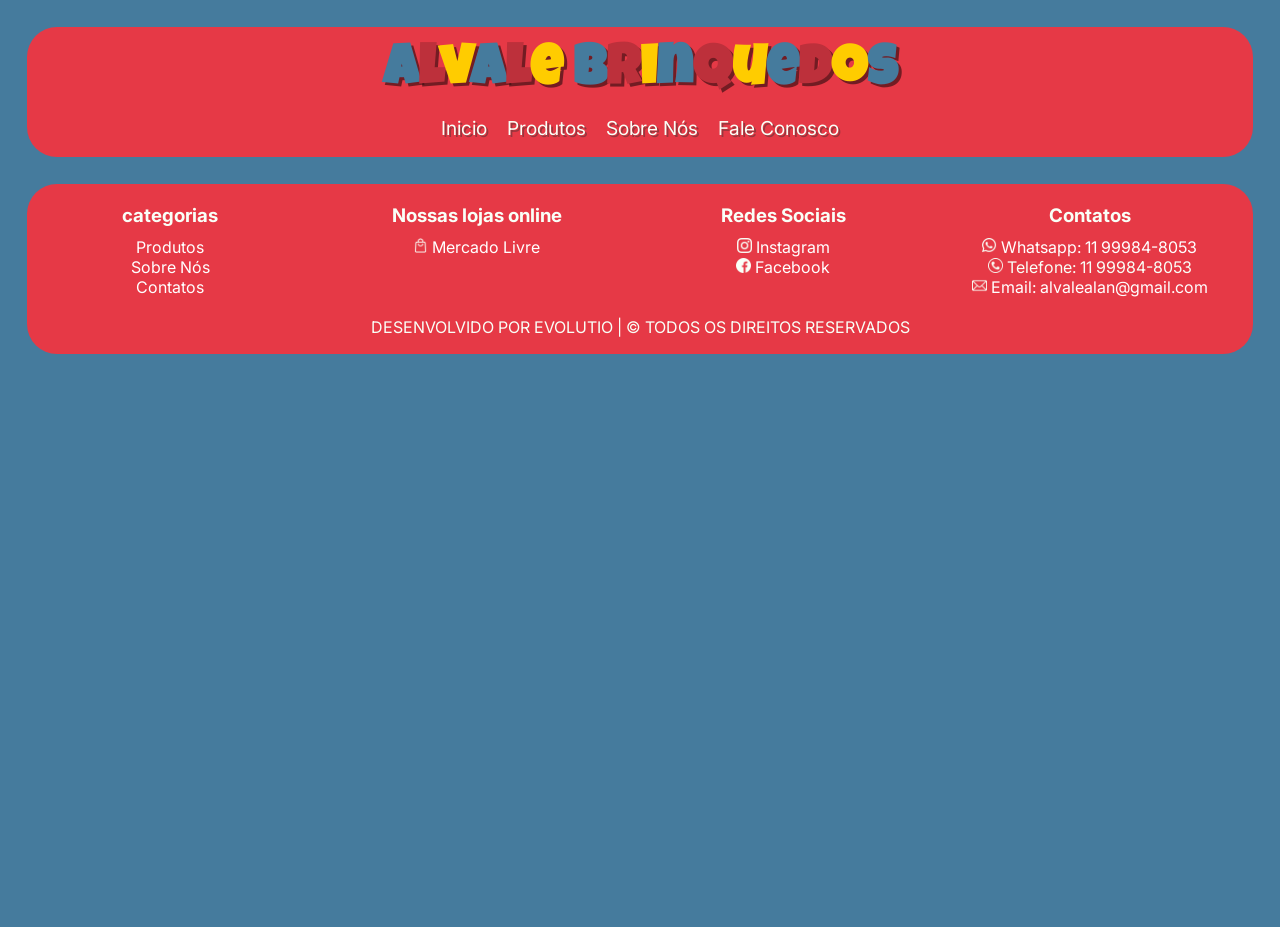
==== html/contatos.html @ 78a8fd79 "finalização do index, adição do favicon das paginas, adição dos icons no footer, e estrutura da pagi" ====
<!DOCTYPE html>
<html lang="pt-br">
<head>
    <meta charset="UTF-8">
    <meta name="viewport" content="width=device-width, initial-scale=1.0">
    <link rel="stylesheet" href="../style.css">
    <link rel="stylesheet" href="../css/faleConosco.css">
    <link rel="shortcut icon" href="../assets/icons/favicon.ico" type="image/x-icon">
    <title>Fale Conosco | Alvale Brinquedos</title>
</head>
<body>
    <header>
        <h1><span class="color1">a</span><span class="color2">l</span><span class="color3">v</span><span class="color1">a</span><span class="color2">l</span><span class="color3">e</span> <span class="color1">b</span><span class="color2">r</span><span class="color3">i</span><span class="color1">n</span><span class="color2">q</span><span class="color3">u</span><span class="color1">e</span><span class="color2">d</span><span class="color3">o</span><span class="color1">s</span> </h1>
        <nav>
            <ul>
                <li><a href="../index.html">Inicio</a></li>
                <li><a href="./produtos.html">Produtos</a></li>
                <li><a href="./quemSomos.html">Sobre Nós</a></li>
                <li><a href="./contatos.html">Fale Conosco</a></li>
            </ul>
        </nav>
    </header>
    <main>

    </main>
    <footer>
        <article class="outrosProdutos alinhamento">
            <h3>categorias</h3>
            <ul>
                <li><a href="produtos.html">Produtos</a></li>
                <li><a href="sobreAEmpresa.html">Sobre Nós</a></li>
                <li><a href="faleConosco.html">Contatos</a></li>
            </ul>
        </article>
        <article class="nossasLojas alinhamento">
            <h3>Nossas lojas online</h3>
            <ul>
                <li><a href=""><img src="../assets/icons/bag.png" alt="" width="15px"> Mercado Livre</a></li>
            </ul>
        </article>
        <article class="redesSociais alinhamento">
            <h3>Redes Sociais</h3>
            <ul>
                <li><a href="https://www.instagram.com/alvale.brinquedos/"><img src="../assets/icons/instagram.png" alt="" width="15px"> Instagram</a></li>
                <li><a href="#"><img src="../assets/icons/facebook.png" alt="" width="15px"> Facebook</a></li>
            </ul>
        </article>
        <article class="contatos alinhamento">
            <h3>Contatos</h3>
            <ul>
                <li><a href=""><img src="../assets/icons/whatsapp.png" alt="" width="15px"> Whatsapp: 11 99984-8053</a></li>
                <li><img src="../assets/icons/phone.png" alt="" width="15px"> Telefone: 11 99984-8053</li>
                <li><a href=""><img src="../assets/icons/mail.png" alt="" width="15px"> Email:  alvalealan@gmail.com</a></li>
            </ul>
        </article>
        <p>DESENVOLVIDO POR EVOLUTIO | © TODOS OS DIREITOS RESERVADOS</p>
    </footer>
</body>
</html>
---- style.css ----
/* 
    Utilizar esse como cod padrão das paginas como header e footer 
*/

@charset "UTF-8";

@import url('https://fonts.googleapis.com/css2?family=Germania+One&family=Inter:ital,opsz,wght@0,14..32,100..900;1,14..32,100..900&family=Milonga&family=Oswald:wght@200..700&display=swap');

@import url('https://fonts.googleapis.com/css2?family=Germania+One&family=Inter:ital,opsz,wght@0,14..32,100..900;1,14..32,100..900&family=Luckiest+Guy&family=Milonga&family=Oswald:wght@200..700&display=swap');

:root{
    --brancoNeve: #f9fff7;
    --amareloSol: #FFCC00;
    --vermelho: #E63946;
    --vermelhoEscuro: #bd303b;
    --azul: #1D3557;
    --azulClaro: #457B9D;
    --fontTitulo: 'Luckiest Guy';
    --fontPadrao: 'inter';
}


*{
    margin: 0;
    padding: 0;
    box-sizing: border-box;
}

body{
    font-family: 'inter';
    background-color: var(--azulClaro);
    height: 100vh;
}
/* Cabeçalho */
header{
    margin: 3vh;
    border-radius: 30px;
    background-color: var(--vermelho);
    color: var(--brancoNeve);
    min-height: 130px;
    display: flex;
    justify-content: center;
    align-items: center;
    flex-direction: column;
    gap: 15px;
}
header h1{
    font-size: 3.5rem;
    font-family: 'Luckiest Guy';
    text-shadow: 3px 3px rgba(0, 0, 0, 0.5);
}
header ul{
    list-style: none;
    display: flex;
}
header a{
    color: var(--brancoNeve);
    font-size: 1.2rem;
    padding: 10px;
    text-decoration: none;
    text-shadow: 2px 2px #32333270;
}
header a:hover{
    background-color: var(--vermelhoEscuro);
    border-radius: 10px;
}
.color1{
    color: var(--azulClaro);
}
.color2{
    color: var(--vermelhoEscuro);
}
.color3{
    color: var(--amareloSol);
}

/* rodape */

footer{
    margin: 3vh;
    background-color: var(--vermelho);
    color: var(--brancoNeve);
    min-height: 170px;
    display: grid;
    grid-template-columns: 1fr 1fr 1fr 1fr;
    grid-template-rows: 2.5fr .7fr;
    border-radius: 30px;
}

footer article{
    text-align: center;
}

footer h3{
    margin-bottom: 10px;
}

footer ul{
    list-style-type: none;
    
}

footer a{
    color: white;
    text-decoration: none;
}
footer li:hover{
    color: rgb(218, 217, 217);
}
footer a:hover{
    color: rgb(218, 217, 217);
}
footer p{
    grid-column: 1 / span 4;
    text-align: center;
}
.alinhamento{
    margin-top: 20px;
    margin-right: 20px;
}
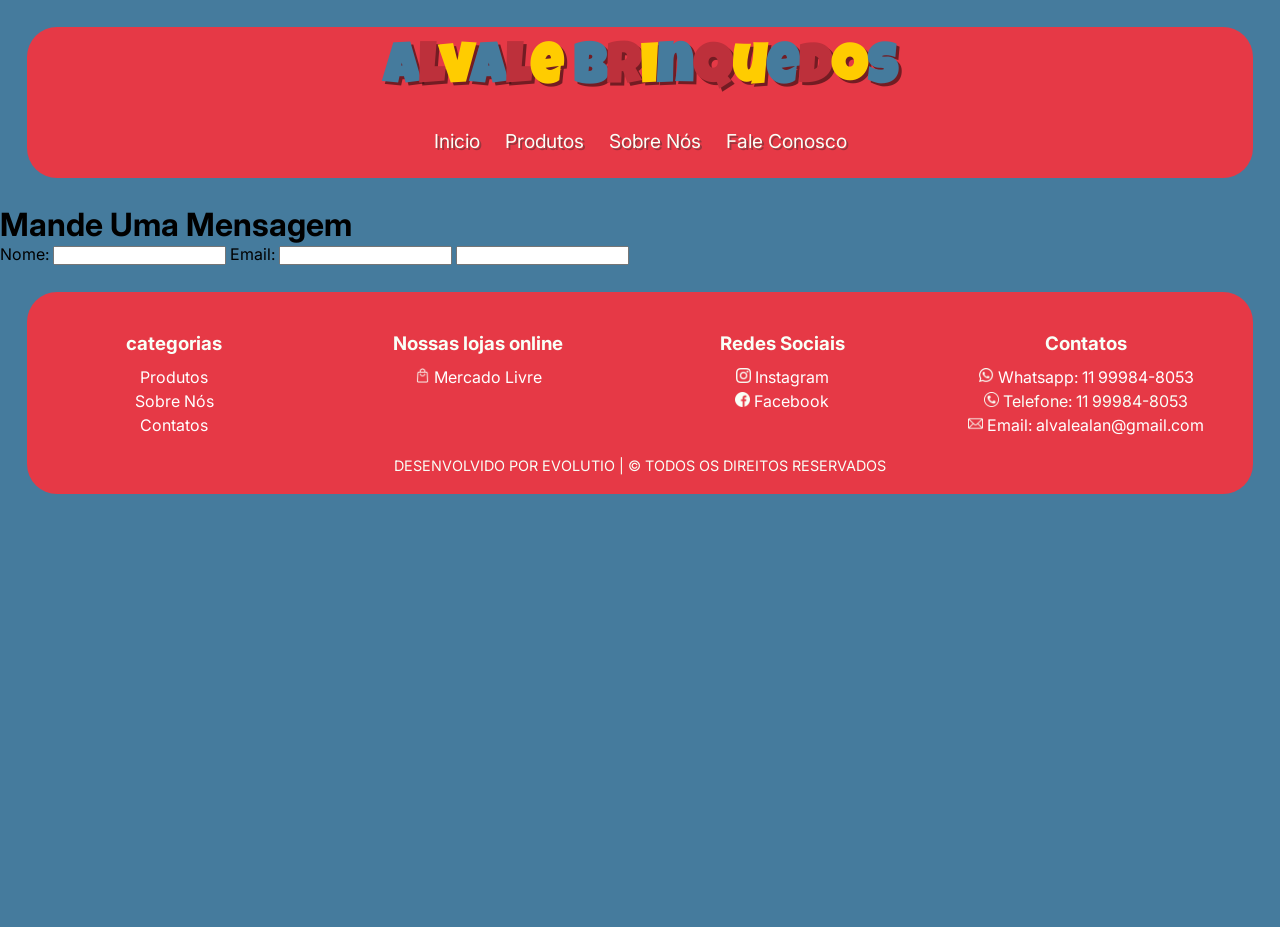
==== commit 39794945: "inicio do formulario" ====
--- a/html/contatos.html
+++ b/html/contatos.html
@@ -21,7 +21,17 @@
         </nav>
     </header>
     <main>
-
+        <div class="container">
+            <h1>Mande Uma Mensagem</h1>
+            <form action="#">
+                <label for="">Nome:</label>
+                <input type="text">
+                <label for="">Email:</label>
+                <input type="text">
+                <label for="telefone"></label>
+                <input type="text">
+            </form>
+        </div>
     </main>
     <footer>
         <article class="outrosProdutos alinhamento">
--- a/style.css
+++ b/style.css
@@ -1,7 +1,3 @@
-/* 
-    Utilizar esse como cod padrão das paginas como header e footer 
-*/
-
 @charset "UTF-8";
 
 @import url('https://fonts.googleapis.com/css2?family=Germania+One&family=Inter:ital,opsz,wght@0,14..32,100..900;1,14..32,100..900&family=Milonga&family=Oswald:wght@200..700&display=swap');
@@ -29,11 +25,18 @@
 body{
     font-family: 'inter';
     background-color: var(--azulClaro);
-    height: 100vh;
+    min-height: 100vh; /* era height: 100vh, o que cortava o fundo em telas pequenas */
 }
+
+img{
+    max-width: 100%;
+    height: auto;
+}
+
 /* Cabeçalho */
 header{
     margin: 3vh;
+    padding: 15px 20px;
     border-radius: 30px;
     background-color: var(--vermelho);
     color: var(--brancoNeve);
@@ -45,15 +48,21 @@
     gap: 15px;
 }
 header h1{
-    font-size: 3.5rem;
+    font-size: clamp(2rem, 8vw, 3.5rem); /* encolhe sozinho conforme a tela */
     font-family: 'Luckiest Guy';
     text-shadow: 3px 3px rgba(0, 0, 0, 0.5);
+    text-align: center;
+    line-height: 1.1;
 }
 header ul{
     list-style: none;
     display: flex;
+    flex-wrap: wrap;        /* links quebram de linha em vez de estourar a tela */
+    justify-content: center;
+    gap: 5px;
 }
 header a{
+    display: inline-block;
     color: var(--brancoNeve);
     font-size: 1.2rem;
     padding: 10px;
@@ -78,12 +87,14 @@
 
 footer{
     margin: 3vh;
+    padding: 20px 10px;
     background-color: var(--vermelho);
     color: var(--brancoNeve);
     min-height: 170px;
     display: grid;
-    grid-template-columns: 1fr 1fr 1fr 1fr;
-    grid-template-rows: 2.5fr .7fr;
+    grid-template-columns: repeat(4, 1fr);
+    grid-template-rows: auto auto;
+    gap: 20px 10px;
     border-radius: 30px;
 }
 
@@ -97,7 +108,11 @@
 
 footer ul{
     list-style-type: none;
-    
+
+}
+
+footer li{
+    padding: 2px 0;
 }
 
 footer a{
@@ -111,10 +126,51 @@
     color: rgb(218, 217, 217);
 }
 footer p{
-    grid-column: 1 / span 4;
+    grid-column: 1 / -1; /* ocupa a linha toda, não importa quantas colunas existam */
     text-align: center;
+    font-size: .9rem;
 }
 .alinhamento{
     margin-top: 20px;
     margin-right: 20px;
+}
+
+/* ========== RESPONSIVO ========== */
+
+/* Tablet */
+@media (max-width: 900px){
+    header{
+        margin: 2vh;
+        border-radius: 25px;
+    }
+    footer{
+        margin: 2vh;
+        grid-template-columns: repeat(2, 1fr); /* 4 colunas viram 2x2 */
+        border-radius: 25px;
+        gap: 25px 10px;
+    }
+}
+
+/* Celular */
+@media (max-width: 600px){
+    header{
+        margin: 10px;
+        padding: 20px 10px;
+        border-radius: 20px;
+        gap: 10px;
+    }
+    header a{
+        font-size: 1rem;
+        padding: 8px 10px;
+    }
+    footer{
+        margin: 10px;
+        padding: 25px 15px;
+        grid-template-columns: 1fr; /* tudo em uma coluna */
+        border-radius: 20px;
+    }
+    .alinhamento{
+        margin-top: 0;
+        margin-right: 0;
+    }
 }
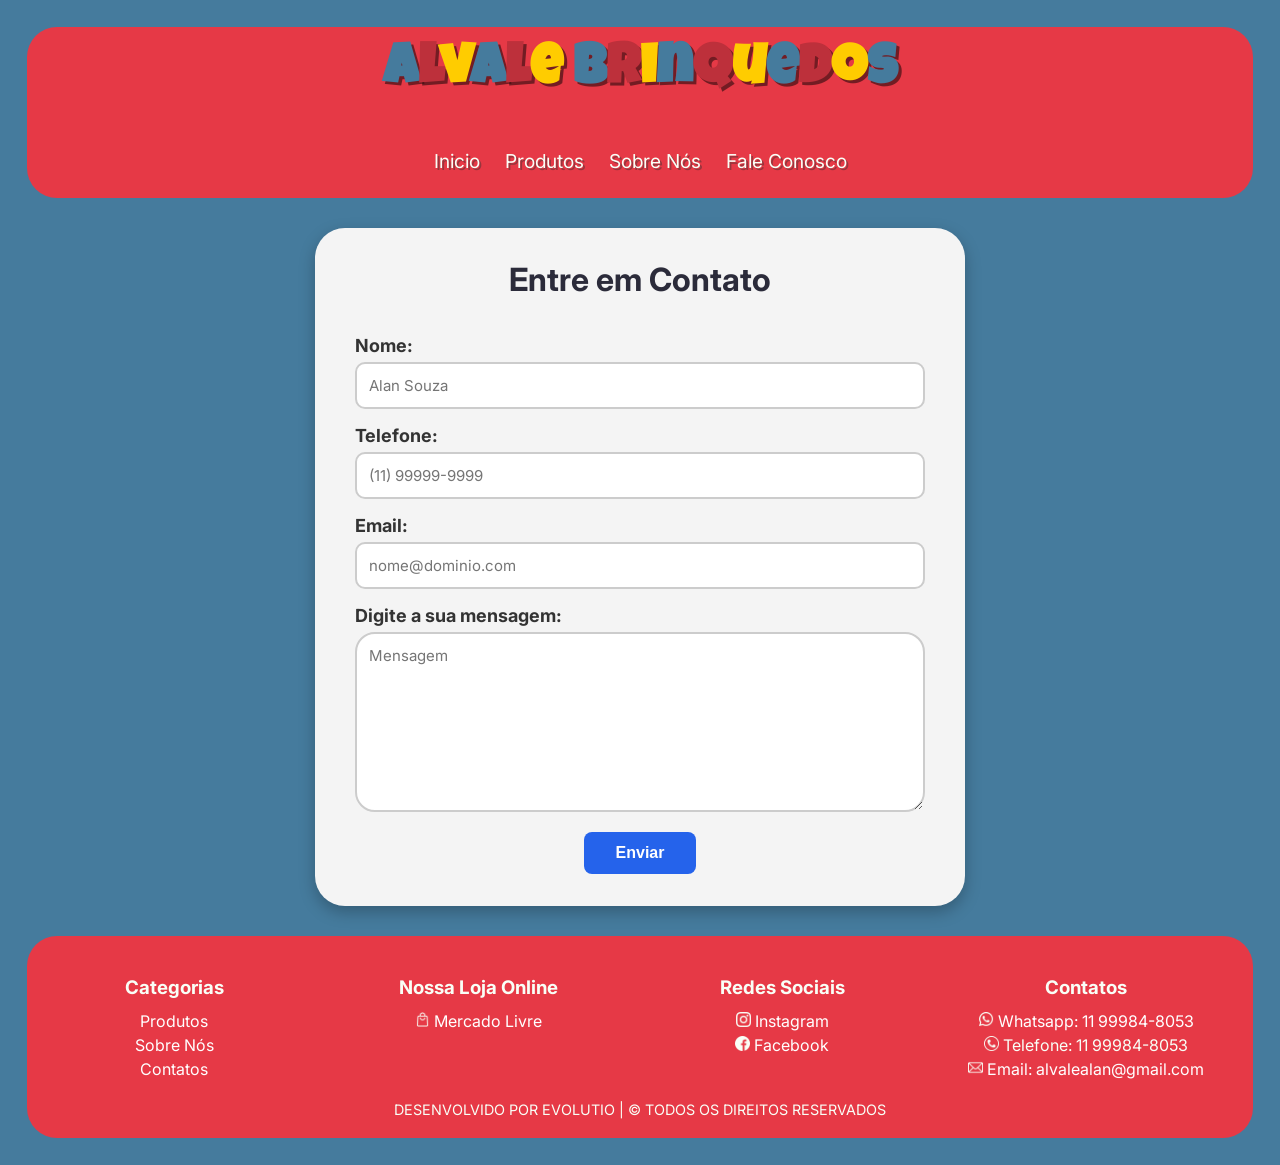
==== commit 7bbc1402: "forms" ====
--- a/html/contatos.html
+++ b/html/contatos.html
@@ -22,20 +22,27 @@
     </header>
     <main>
         <div class="container">
-            <h1>Mande Uma Mensagem</h1>
+           
             <form action="#">
+                <h1>Entre em Contato</h1>
                 <label for="">Nome:</label>
-                <input type="text">
+                <input type="text"placeholder="Alan Souza">
+                <label for="telefone">Telefone:</label>
+                <input type="number" placeholder="(11) 99999-9999">
                 <label for="">Email:</label>
-                <input type="text">
-                <label for="telefone"></label>
-                <input type="text">
+                <input type="email" placeholder="nome@dominio.com">
+                <label for="mensagem">Digite a sua mensagem:</label>
+                <textarea id="mensagem" placeholder="Mensagem"></textarea>
+
+   
+            <button type="reset">Enviar</button>
+                
             </form>
         </div>
     </main>
     <footer>
         <article class="outrosProdutos alinhamento">
-            <h3>categorias</h3>
+            <h3>Categorias</h3>
             <ul>
                 <li><a href="produtos.html">Produtos</a></li>
                 <li><a href="sobreAEmpresa.html">Sobre Nós</a></li>
@@ -43,7 +50,7 @@
             </ul>
         </article>
         <article class="nossasLojas alinhamento">
-            <h3>Nossas lojas online</h3>
+            <h3>Nossa Loja Online</h3>
             <ul>
                 <li><a href=""><img src="../assets/icons/bag.png" alt="" width="15px"> Mercado Livre</a></li>
             </ul>
--- a/css/faleConosco.css
+++ b/css/faleConosco.css
@@ -0,0 +1,77 @@
+/* FORMULÁRIO*/
+
+form{
+    display: flex;
+    flex-direction: column;
+    align-items: center;
+    max-width: 650px;
+    margin:30px auto;
+    padding: 32px 40px;
+    background: #f4f4f4;
+    border-radius: 30px;
+    box-shadow: 0 6px 16px rgba(0,0,0,.25);
+    
+}
+
+h1{
+    text-align:center;
+    margin: 0 0 20px;
+    font-size: 32px;
+    font-weight: 500;
+    color: #2b2b3a;
+    font-weight: bold;
+}
+
+
+label{
+    display: block;
+    text-align:left;
+    width: 100%;
+    margin:16px 0 6px;
+    font-size: 18px;
+    font-weight: 400;
+    color: #333;
+    font-weight: bold;
+}
+
+
+input,
+textarea{
+    padding: 12px;
+    border: 2px solid #ccc;
+    border-radius: 10px;
+    font-family: inherit;
+    box-sizing: border-box;
+    font-size: 15px;
+    width:100%;
+  
+}
+
+textarea{
+    min-height: 180px;
+    resize:vertical;
+    border-radius: 20px;
+    outline: none;
+}
+
+input:focus, textarea:focus{
+border-color: #e8203a;
+outline: none;
+}
+
+button{
+    margin: 20px auto 0;
+    padding: 12px 32px;
+    background-color: #2563eb ;
+    color: white;
+    border: none;
+    border-radius: 8px;
+    font-size: 16px;
+    font-weight: bold;
+    cursor: pointer;
+    display: block;
+}
+
+button:hover{
+    background:#c01a30 ;
+}
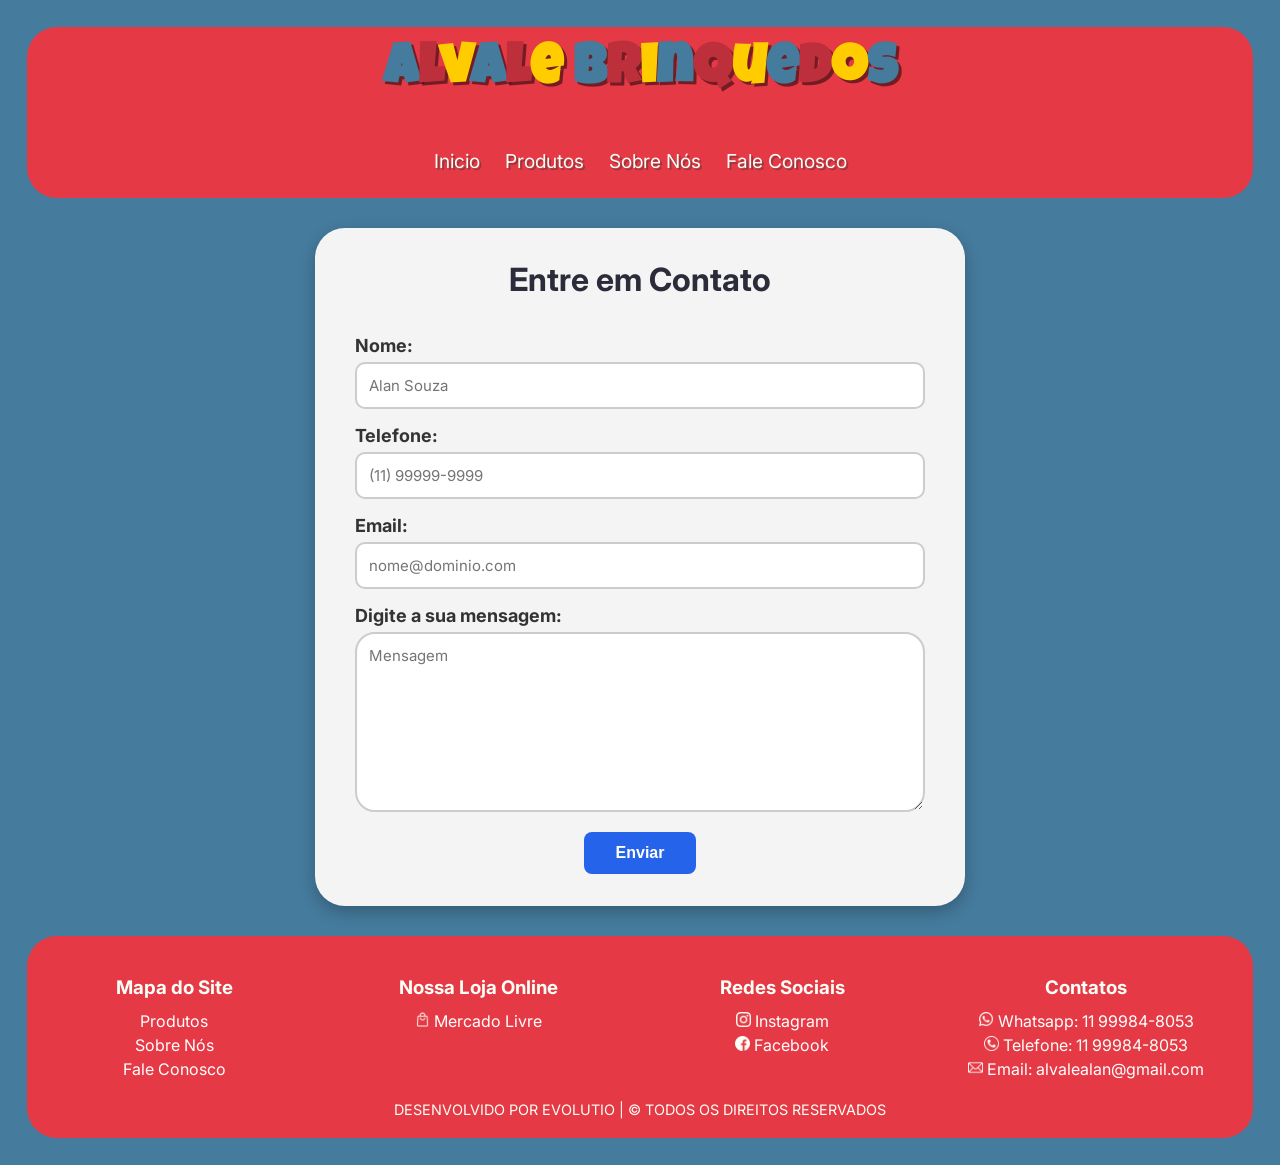
==== commit 31022ae9: "Imagen da historia" ====
--- a/html/contatos.html
+++ b/html/contatos.html
@@ -42,12 +42,21 @@
     </main>
     <footer>
         <article class="outrosProdutos alinhamento">
-            <h3>Categorias</h3>
-            <ul>
-                <li><a href="produtos.html">Produtos</a></li>
-                <li><a href="sobreAEmpresa.html">Sobre Nós</a></li>
-                <li><a href="faleConosco.html">Contatos</a></li>
-            </ul>
+            <h3>Mapa do Site</h3>
+            <!-- menu de navegação -->
+            <nav>
+                <ul>
+                    <li>
+                        <a href="./produtos.html">Produtos</a>
+                    </li>
+                    <li>
+                        <a href="./quemSomos.html">Sobre Nós</a>
+                    </li>
+                    <li>
+                        <a href="./contatos.html">Fale Conosco</a>
+                    </li>
+                </ul>
+            </nav>
         </article>
         <article class="nossasLojas alinhamento">
             <h3>Nossa Loja Online</h3>
@@ -65,7 +74,7 @@
         <article class="contatos alinhamento">
             <h3>Contatos</h3>
             <ul>
-                <li><a href=""><img src="../assets/icons/whatsapp.png" alt="" width="15px"> Whatsapp: 11 99984-8053</a></li>
+               <li><a href="https://wa.me/5511999848053" target="_blank"><img src="../assets/icons/whatsapp.png" alt="" width="15px"> Whatsapp: 11 99984-8053</a></li>
                 <li><img src="../assets/icons/phone.png" alt="" width="15px"> Telefone: 11 99984-8053</li>
                 <li><a href=""><img src="../assets/icons/mail.png" alt="" width="15px"> Email:  alvalealan@gmail.com</a></li>
             </ul>
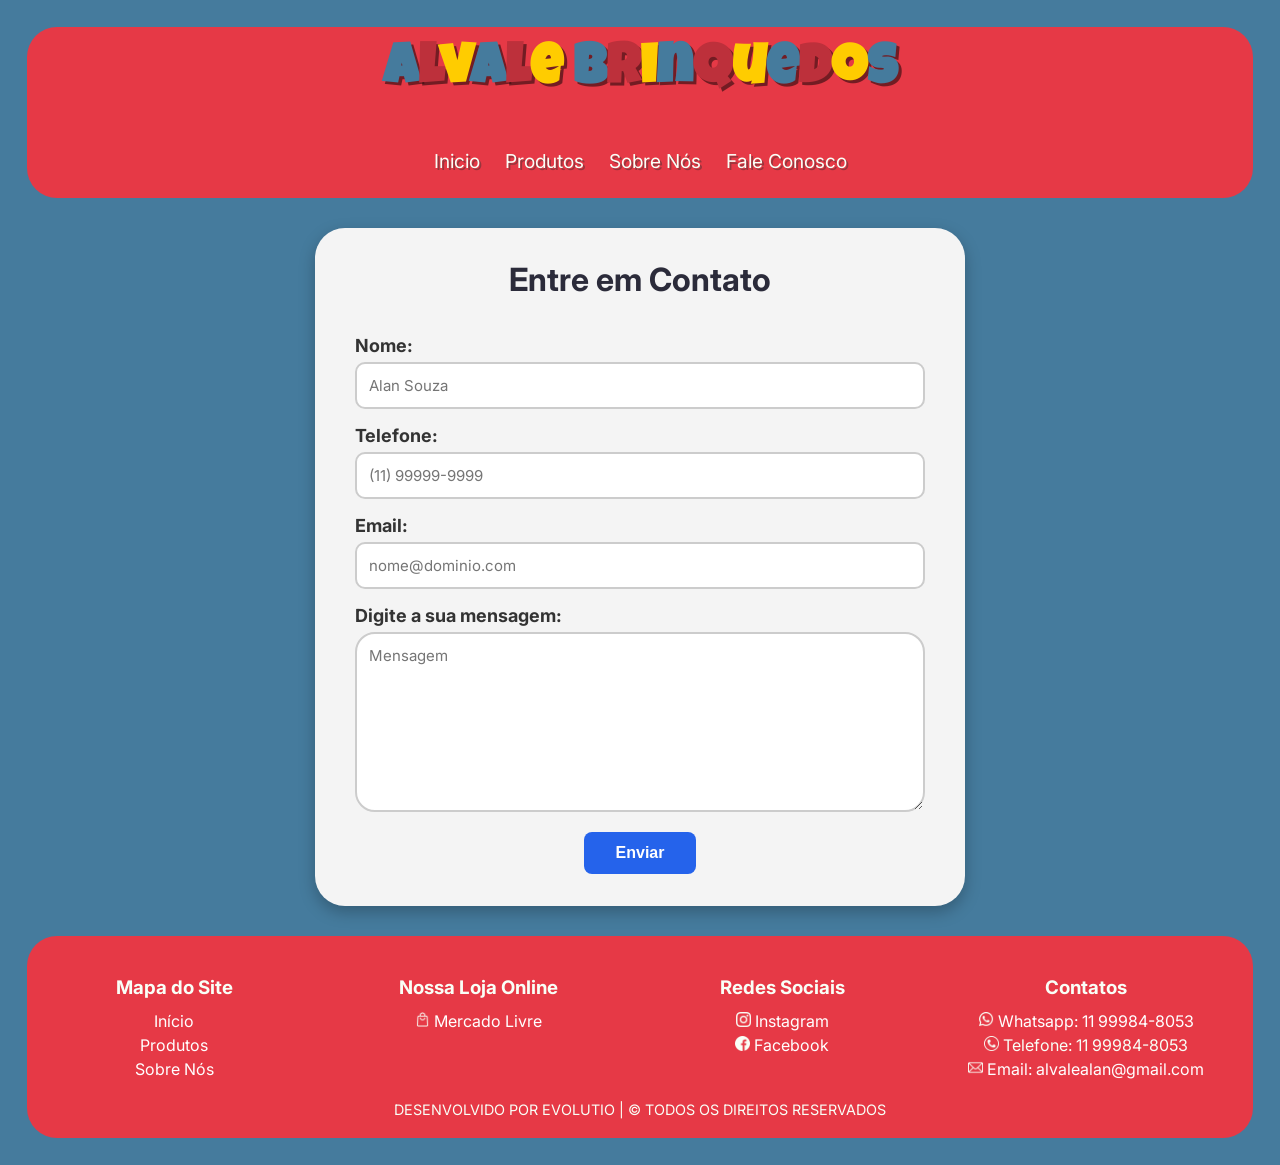
==== commit 8cb0d1b4: "correção da linkagem no footer" ====
--- a/html/contatos.html
+++ b/html/contatos.html
@@ -22,7 +22,6 @@
     </header>
     <main>
         <div class="container">
-           
             <form action="#">
                 <h1>Entre em Contato</h1>
                 <label for="">Nome:</label>
@@ -33,8 +32,6 @@
                 <input type="email" placeholder="nome@dominio.com">
                 <label for="mensagem">Digite a sua mensagem:</label>
                 <textarea id="mensagem" placeholder="Mensagem"></textarea>
-
-   
             <button type="reset">Enviar</button>
                 
             </form>
@@ -47,13 +44,13 @@
             <nav>
                 <ul>
                     <li>
+                        <a href="../index.html">Início</a>
+                    </li>
+                    <li>
                         <a href="./produtos.html">Produtos</a>
                     </li>
                     <li>
                         <a href="./quemSomos.html">Sobre Nós</a>
-                    </li>
-                    <li>
-                        <a href="./contatos.html">Fale Conosco</a>
                     </li>
                 </ul>
             </nav>
@@ -61,7 +58,7 @@
         <article class="nossasLojas alinhamento">
             <h3>Nossa Loja Online</h3>
             <ul>
-                <li><a href=""><img src="../assets/icons/bag.png" alt="" width="15px"> Mercado Livre</a></li>
+                <li><a href="https://www.mercadolivre.com.br/pagina/iji1mn51?client=recoview-selleritems&category_id=MLB2097&item_id=MLB5271747423&seller_id=1834670812&recos_listing=true#origin=vpp"><img src="../assets/icons/bag.png" alt="" width="15px"> Mercado Livre</a></li>
             </ul>
         </article>
         <article class="redesSociais alinhamento">
@@ -74,9 +71,9 @@
         <article class="contatos alinhamento">
             <h3>Contatos</h3>
             <ul>
-               <li><a href="https://wa.me/5511999848053" target="_blank"><img src="../assets/icons/whatsapp.png" alt="" width="15px"> Whatsapp: 11 99984-8053</a></li>
+                <li><a href="https://wa.me/5511999848053" target="_blank"><img src="../assets/icons/whatsapp.png" alt="" width="15px"> Whatsapp: 11 99984-8053</a></li>
                 <li><img src="../assets/icons/phone.png" alt="" width="15px"> Telefone: 11 99984-8053</li>
-                <li><a href=""><img src="../assets/icons/mail.png" alt="" width="15px"> Email:  alvalealan@gmail.com</a></li>
+                <li><a href="#"><img src="../assets/icons/mail.png" alt="" width="15px"> Email:  alvalealan@gmail.com</a></li>
             </ul>
         </article>
         <p>DESENVOLVIDO POR EVOLUTIO | © TODOS OS DIREITOS RESERVADOS</p>
